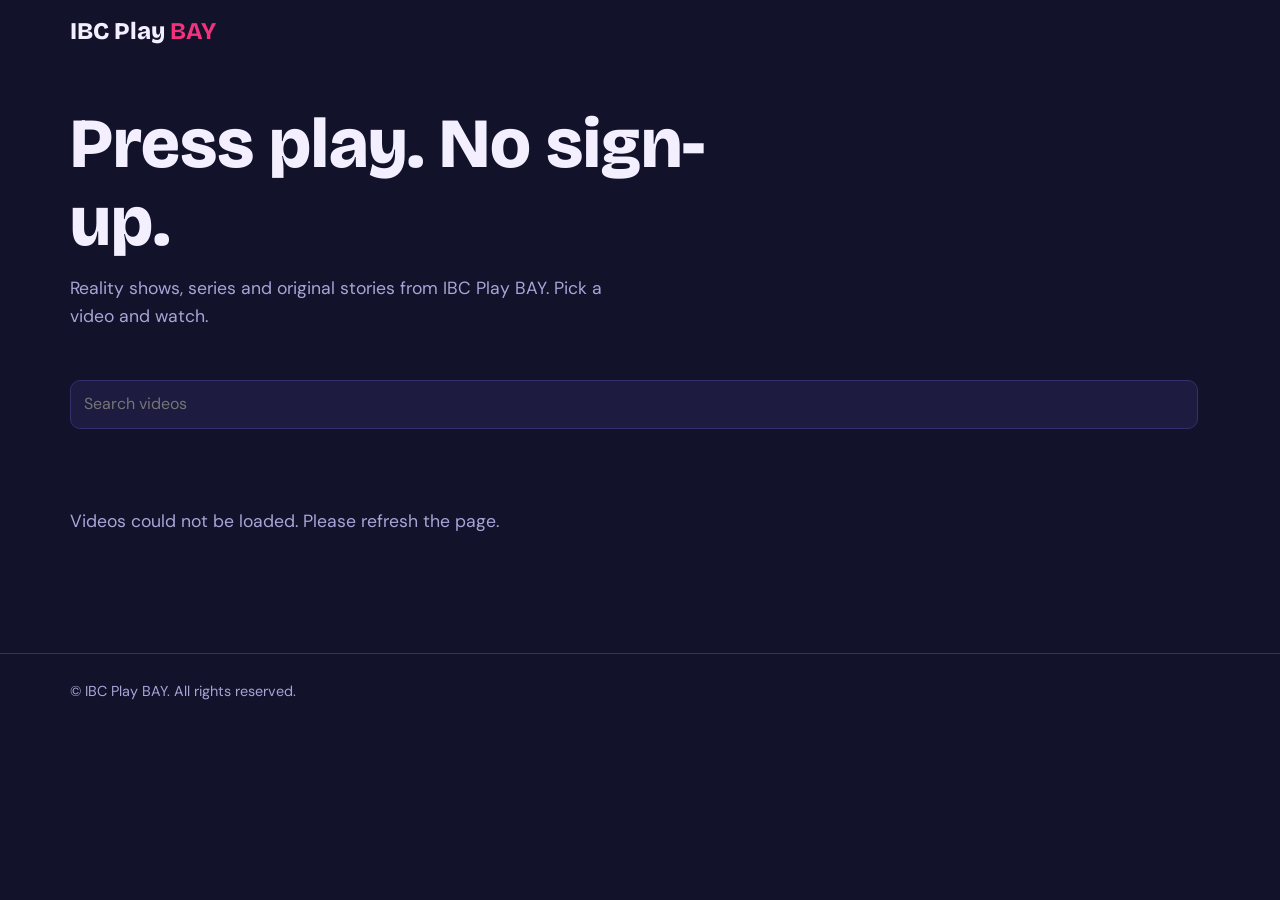
==== index.html @ fec6f66a "Add files via upload" ====
<!doctype html>
<html lang="en">
<head>
<meta charset="utf-8">
<meta name="viewport" content="width=device-width, initial-scale=1, viewport-fit=cover">
<title>IBC Play BAY – Watch Free</title>
<meta name="description" content="IBC Play BAY OTT channel. Watch reality shows and series free, no registration.">
<link rel="preconnect" href="https://fonts.googleapis.com">
<link rel="preconnect" href="https://fonts.gstatic.com" crossorigin>
<link href="https://fonts.googleapis.com/css2?family=Bricolage+Grotesque:wght@700;800&family=DM+Sans:wght@400;600&display=swap" rel="stylesheet">
<link rel="stylesheet" href="style.css">
</head>
<body>
<div class="wrap">
  <header class="top">
    <a class="brand" href="./">IBC Play <b>BAY</b></a>
  </header>
  <section class="hero">
    <h1>Press play. No sign-up.</h1>
    <p>Reality shows, series and original stories from IBC Play BAY. Pick a video and watch.</p>
  </section>
  <div class="bar">
    <input id="q" type="search" placeholder="Search videos" aria-label="Search videos">
    <div class="chips" id="chips" role="group" aria-label="Categories"></div>
  </div>
  <main class="grid" id="grid" aria-live="polite"></main>
</div>
<footer><div class="wrap">© IBC Play BAY. All rights reserved.</div></footer>

<dialog id="dlg" aria-label="Video player">
  <button class="close" id="close" aria-label="Close player">✕</button>
  <div id="stage"></div>
  <div class="info"><h2 id="vt"></h2><p class="meta" id="vm"></p><p id="vd"></p></div>
</dialog>

<script>
const $=s=>document.querySelector(s);
let videos=[],cat='All';
const esc=s=>String(s||'').replace(/[&<>"']/g,c=>({'&':'&amp;','<':'&lt;','>':'&gt;','"':'&quot;',"'":'&#39;'}[c]));

fetch('videos.json?t='+Date.now()).then(r=>r.json()).then(d=>{videos=Array.isArray(d)?d:[];chips();render()})
  .catch(()=>{$('#grid').innerHTML='<p class="empty">Videos could not be loaded. Please refresh the page.</p>'});

function chips(){
  const cats=['All',...new Set(videos.map(v=>v.category).filter(Boolean))];
  $('#chips').innerHTML=cats.map(c=>`<button class="chip" aria-pressed="${c===cat}" data-c="${esc(c)}">${esc(c)}</button>`).join('');
}
$('#chips').onclick=e=>{const b=e.target.closest('.chip');if(!b)return;cat=b.dataset.c;chips();render()};
$('#q').oninput=render;

function render(){
  const q=$('#q').value.toLowerCase();
  const list=videos.filter(v=>(cat==='All'||v.category===cat)&&(v.title+' '+(v.desc||'')+' '+(v.language||'')).toLowerCase().includes(q));
  $('#grid').innerHTML=list.length?list.map(v=>`
    <button class="card" data-id="${esc(v.id)}">
      <div class="thumb" ${v.thumb?`style="background-image:url('${esc(v.thumb)}')"`:''}>${v.thumb?'':esc(v.title.charAt(0))}</div>
      <h3>${esc(v.title)}</h3>
      <div class="meta"><span class="tag">${esc(v.category||'Video')}</span>${v.language?' • '+esc(v.language):''}</div>
    </button>`).join(''):'<p class="empty">'+(videos.length?'No videos match your search.':'New videos are coming soon.')+'</p>';
}
$('#grid').onclick=e=>{const c=e.target.closest('.card');if(c)play(videos.find(v=>v.id===c.dataset.id))};

function yt(u){const m=u.match(/(?:youtu\.be\/|v=|shorts\/|embed\/)([\w-]{11})/);return m&&m[1]}
function play(v){
  if(!v)return;
  const id=v.type==='youtube'&&yt(v.src);
  $('#stage').innerHTML=id
    ?`<iframe class="player" src="https://www.youtube-nocookie.com/embed/${id}?autoplay=1&rel=0" allow="autoplay; fullscreen; picture-in-picture" allowfullscreen title="${esc(v.title)}"></iframe>`
    :`<video class="player" src="${esc(v.src)}" ${v.thumb?`poster="${esc(v.thumb)}"`:''} controls autoplay playsinline></video>`;
  $('#vt').textContent=v.title;
  $('#vm').textContent=[v.category,v.language,v.date].filter(Boolean).join(' • ');
  $('#vd').textContent=v.desc||'';
  $('#dlg').showModal();
}
function stop(){$('#stage').innerHTML='';$('#dlg').close()}
$('#close').onclick=stop;
$('#dlg').addEventListener('close',()=>$('#stage').innerHTML='');
$('#dlg').addEventListener('click',e=>{if(e.target.id==='dlg')stop()});
</script>
</body>
</html>
---- style.css ----
:root{--ink:#12122b;--panel:#1d1b3f;--line:#33306a;--text:#f3efff;--mute:#a9a4d6;--pink:#f2327c;--gold:#ffc857;--r:14px}
*{box-sizing:border-box}
html{scroll-padding-top:env(safe-area-inset-top,0px)}
body{margin:0;background:var(--ink);color:var(--text);font:16px/1.55 "DM Sans",system-ui,sans-serif;padding:env(safe-area-inset-top,0) 0 env(safe-area-inset-bottom,0)}
h1,h2,h3,.brand{font-family:"Bricolage Grotesque","DM Sans",sans-serif;line-height:1.1;margin:0}
a{color:inherit}
:focus-visible{outline:3px solid var(--gold);outline-offset:2px}
.wrap{max-width:1180px;margin:0 auto;padding:0 20px}
header.top{display:flex;align-items:center;justify-content:space-between;padding:18px 0}
.brand{font-size:1.5rem;font-weight:800;text-decoration:none}
.brand b{color:var(--pink)}
.hero{padding:44px 0 28px}
.hero h1{font-size:clamp(2.2rem,6vw,4.4rem);font-weight:800;max-width:15ch}
.hero p{color:var(--mute);max-width:46ch;font-size:1.1rem;margin:14px 0 0}
.bar{display:flex;gap:12px;flex-wrap:wrap;align-items:center;margin:22px 0}
input,select,textarea{background:var(--panel);color:var(--text);border:1px solid var(--line);border-radius:10px;padding:11px 13px;font:inherit;width:100%}
.bar input{flex:1 1 240px;width:auto}
.chips{display:flex;gap:8px;flex-wrap:wrap}
.chip,button{font:inherit;cursor:pointer;border-radius:999px;border:1px solid var(--line);background:transparent;color:var(--text);padding:8px 16px}
.chip[aria-pressed=true]{background:var(--pink);border-color:var(--pink)}
button.primary{background:var(--pink);border-color:var(--pink);font-weight:700;border-radius:10px;padding:12px 20px}
button.ghost:hover,.chip:hover{border-color:var(--pink)}
button:disabled{opacity:.5;cursor:wait}
.grid{display:grid;grid-template-columns:repeat(auto-fill,minmax(260px,1fr));gap:22px;padding-bottom:60px}
.card{background:none;border:0;padding:0;text-align:left;border-radius:var(--r);color:inherit}
.thumb{aspect-ratio:16/9;border-radius:var(--r);background:linear-gradient(135deg,var(--line),var(--pink)) center/cover;display:grid;place-items:center;font:800 2.4rem "Bricolage Grotesque";position:relative;overflow:hidden}
.thumb:after{content:"▶";position:absolute;right:12px;bottom:10px;width:38px;height:38px;border-radius:50%;background:rgba(18,18,43,.8);display:grid;place-items:center;font-size:.9rem;padding-left:3px}
.card:hover .thumb{outline:2px solid var(--gold)}
.card h3{font-size:1.1rem;margin:12px 0 4px}
.meta{color:var(--mute);font-size:.9rem}
.tag{color:var(--gold)}
.empty{color:var(--mute);padding:40px 0;grid-column:1/-1;font-size:1.1rem}
dialog{width:min(960px,96vw);background:var(--ink);color:var(--text);border:1px solid var(--line);border-radius:var(--r);padding:0}
dialog::backdrop{background:rgba(5,5,20,.85)}
.player{aspect-ratio:16/9;background:#000;width:100%;display:block;border:0}
.info{padding:16px 20px 22px}
.info h2{font-size:1.5rem}
.close{position:absolute;top:10px;right:10px;background:rgba(18,18,43,.85);z-index:2}
footer{border-top:1px solid var(--line);color:var(--mute);padding:26px 0;font-size:.9rem}
/* admin */
.panel{background:var(--panel);border:1px solid var(--line);border-radius:var(--r);padding:22px;margin:0 0 24px}
.panel h2{font-size:1.4rem;margin-bottom:14px}
label{display:block;font-weight:600;margin:14px 0 6px}
.row{display:grid;grid-template-columns:1fr 1fr;gap:14px}
@media(max-width:640px){.row{grid-template-columns:1fr}}
.hint{color:var(--mute);font-size:.88rem;margin-top:4px}
.status{margin-top:14px;font-weight:600}
.status.err{color:#ff8a8a}.status.ok{color:#7ee2a8}
.item{display:flex;justify-content:space-between;gap:12px;align-items:center;padding:12px 0;border-top:1px solid var(--line)}
.item:first-of-type{border-top:0}
@media(prefers-reduced-motion:no-preference){.hero h1{animation:rise .7s ease-out}@keyframes rise{from{opacity:0;transform:translateY(14px)}}}
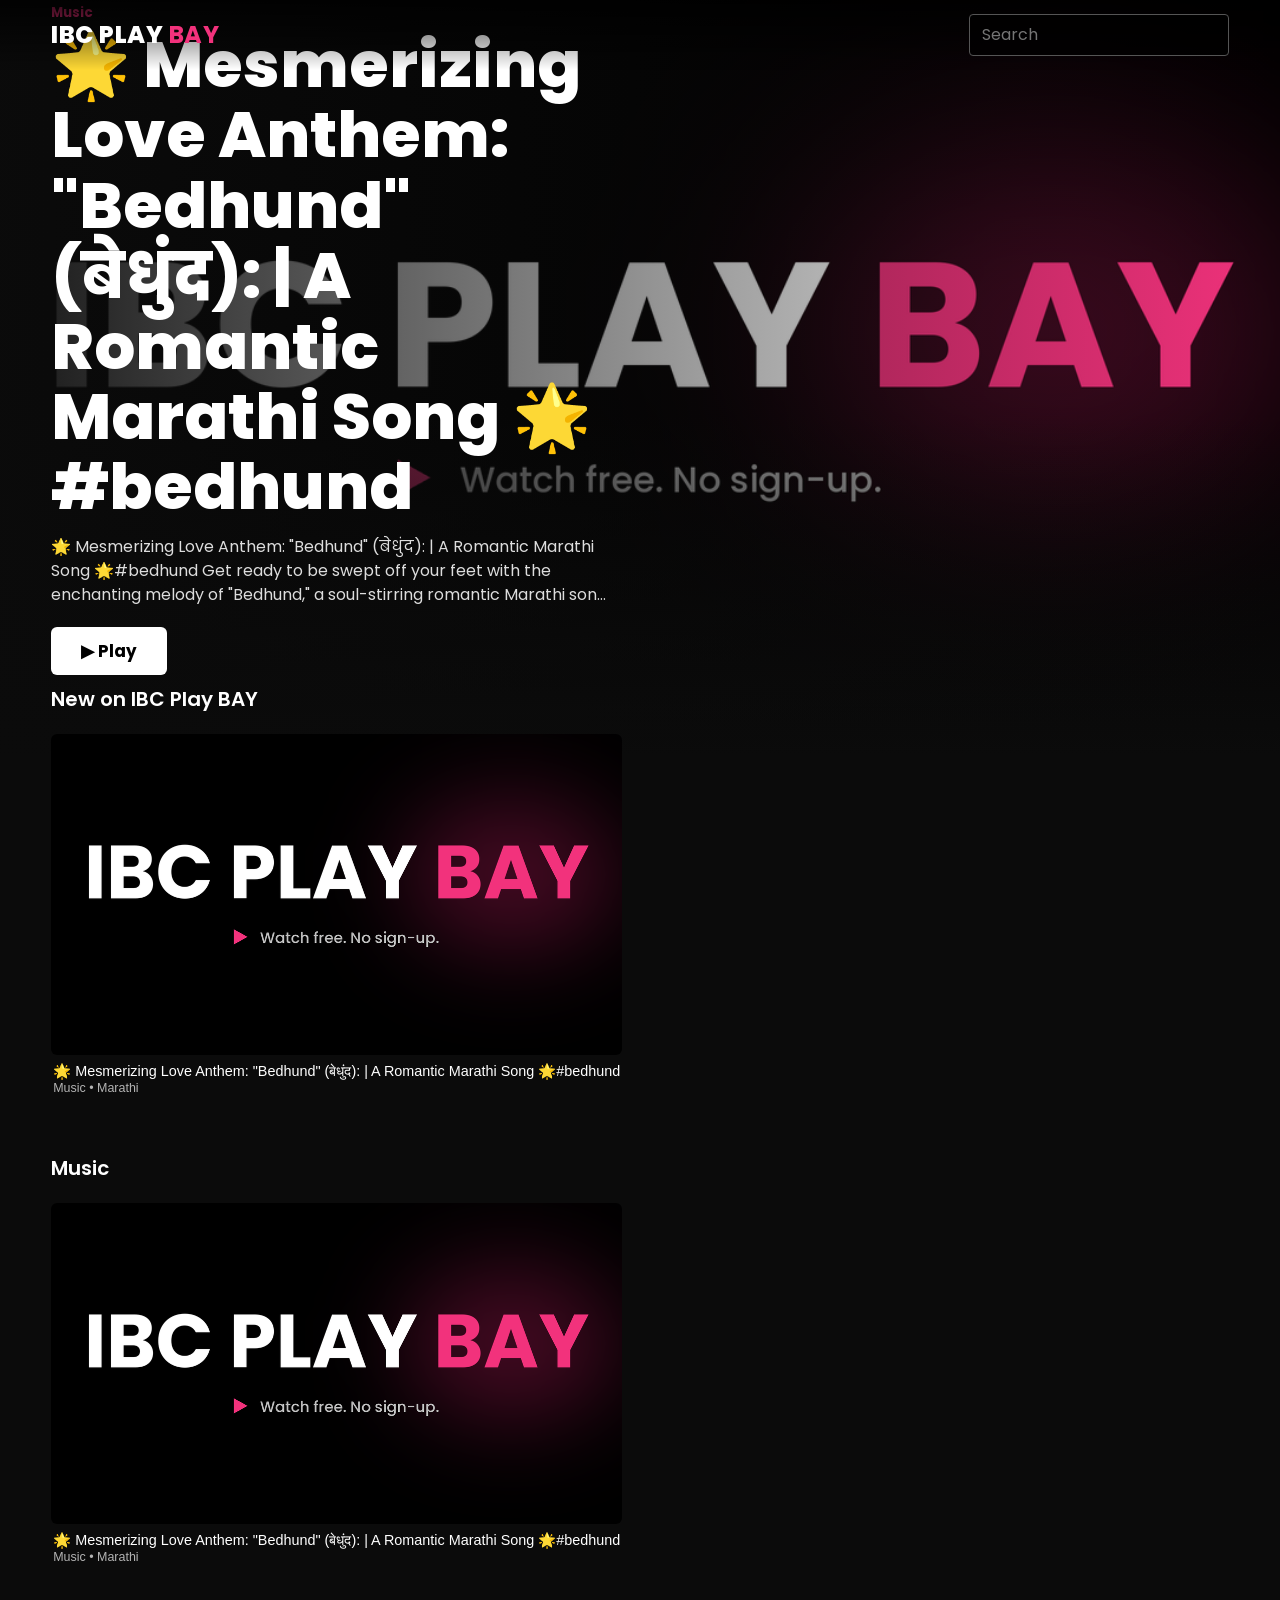
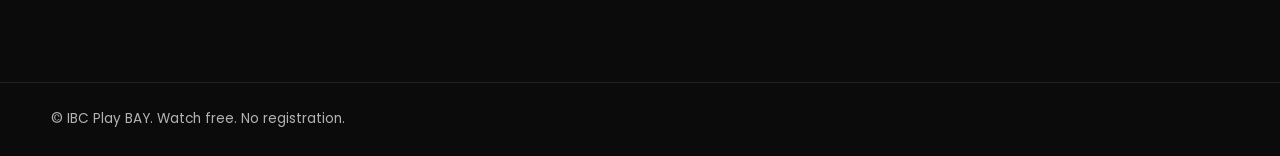
==== commit e0265525: "Add files via upload" ====
--- a/index.html
+++ b/index.html
@@ -5,75 +5,109 @@
 <meta name="viewport" content="width=device-width, initial-scale=1, viewport-fit=cover">
 <title>IBC Play BAY – Watch Free</title>
 <meta name="description" content="IBC Play BAY OTT channel. Watch reality shows and series free, no registration.">
-<link rel="preconnect" href="https://fonts.googleapis.com">
-<link rel="preconnect" href="https://fonts.gstatic.com" crossorigin>
-<link href="https://fonts.googleapis.com/css2?family=Bricolage+Grotesque:wght@700;800&family=DM+Sans:wght@400;600&display=swap" rel="stylesheet">
-<link rel="stylesheet" href="style.css">
+<link href="https://fonts.googleapis.com/css2?family=Poppins:wght@400;500;700;800&display=swap" rel="stylesheet">
+<style>
+:root{--bg:#0b0b0b;--pink:#f2327c;--mute:#b3b3b3}
+*{box-sizing:border-box}
+body{margin:0;background:var(--bg);color:#fff;font:16px/1.5 Poppins,system-ui,sans-serif;padding-bottom:env(safe-area-inset-bottom,0)}
+:focus-visible{outline:3px solid #ffc857;outline-offset:2px}
+nav{position:fixed;top:0;left:0;right:0;z-index:20;display:flex;align-items:center;justify-content:space-between;gap:16px;padding:calc(14px + env(safe-area-inset-top,0px)) 4% 14px;background:linear-gradient(#000c,#0000)}
+nav.solid{background:#0b0b0b}
+.brand{font-weight:800;font-size:1.5rem;text-decoration:none;color:#fff;letter-spacing:.5px}
+.brand b{color:var(--pink)}
+nav input{background:#000a;border:1px solid #555;color:#fff;border-radius:4px;padding:8px 12px;font:inherit;width:min(260px,50vw)}
+.hero{position:relative;min-height:78vh;display:flex;align-items:flex-end;padding:0 4% 9vh;background:#1a1a1a center/cover no-repeat}
+.hero:before{content:"";position:absolute;inset:0;background:linear-gradient(90deg,#0b0b0bf2 0,#0b0b0b66 55%,#0000),linear-gradient(#0000 55%,var(--bg))}
+.hero>div{position:relative;max-width:560px}
+.hero small{color:var(--pink);font-weight:700}
+.hero h1{font-size:clamp(2rem,5.5vw,4rem);line-height:1.1;margin:6px 0 12px;font-weight:800}
+.hero p{color:#ddd;margin:0 0 20px;display:-webkit-box;-webkit-line-clamp:3;-webkit-box-orient:vertical;overflow:hidden}
+.btn{background:#fff;color:#000;border:0;border-radius:6px;padding:11px 30px;font:700 1.05rem Poppins;cursor:pointer}
+.btn:hover{background:#ddd}
+.rows{margin-top:-8vh;position:relative;padding-bottom:60px}
+.row{margin:0 0 30px}
+.row h2{font-size:1.25rem;margin:0 4% 10px;font-weight:600}
+.wrap{position:relative}
+.rail{display:flex;gap:8px;overflow-x:auto;padding:10px 4% 28px;scroll-snap-type:x proximity;scrollbar-width:none}
+.rail::-webkit-scrollbar{display:none}
+.card{flex:0 0 clamp(190px,22vw,300px);background:none;border:0;padding:0;color:inherit;text-align:left;cursor:pointer;scroll-snap-align:start;transition:transform .2s}
+.card:hover,.card:focus-visible{transform:scale(1.1);z-index:5}
+.th{aspect-ratio:16/9;border-radius:6px;background:linear-gradient(135deg,#2a2a2a,var(--pink)) center/cover;display:grid;place-items:center;font:800 2.2rem Poppins}
+.card h3{font-size:.9rem;font-weight:500;margin:8px 2px 0;white-space:nowrap;overflow:hidden;text-overflow:ellipsis}
+.card span{font-size:.78rem;color:var(--mute);margin:0 2px}
+.arrow{position:absolute;top:0;bottom:28px;width:4%;min-width:34px;border:0;background:#000a;color:#fff;font-size:2rem;cursor:pointer;z-index:6;opacity:0;transition:opacity .2s}
+.wrap:hover .arrow{opacity:1}
+.arrow.l{left:0}.arrow.r{right:0}
+@media(hover:none){.arrow{display:none}}
+.res{display:grid;grid-template-columns:repeat(auto-fill,minmax(200px,1fr));gap:22px;padding:110px 4% 60px}
+.res h2{grid-column:1/-1;margin:0}
+.msg{padding:130px 4%;color:var(--mute);font-size:1.1rem}
+dialog{width:min(960px,96vw);background:#141414;color:#fff;border:0;border-radius:10px;padding:0;overflow:hidden}
+dialog::backdrop{background:#000d}
+.player{aspect-ratio:16/9;width:100%;display:block;border:0;background:#000}
+.info{padding:16px 22px 24px}.info h2{margin:0 0 4px}.info .m{color:var(--mute);font-size:.9rem}
+.x{position:absolute;top:10px;right:10px;z-index:3;width:38px;height:38px;border-radius:50%;border:0;background:#000b;color:#fff;font-size:1.1rem;cursor:pointer}
+footer{padding:26px 4%;color:var(--mute);font-size:.85rem;border-top:1px solid #222}
+</style>
 </head>
 <body>
-<div class="wrap">
-  <header class="top">
-    <a class="brand" href="./">IBC Play <b>BAY</b></a>
-  </header>
-  <section class="hero">
-    <h1>Press play. No sign-up.</h1>
-    <p>Reality shows, series and original stories from IBC Play BAY. Pick a video and watch.</p>
-  </section>
-  <div class="bar">
-    <input id="q" type="search" placeholder="Search videos" aria-label="Search videos">
-    <div class="chips" id="chips" role="group" aria-label="Categories"></div>
-  </div>
-  <main class="grid" id="grid" aria-live="polite"></main>
-</div>
-<footer><div class="wrap">© IBC Play BAY. All rights reserved.</div></footer>
+<nav id="nav"><a class="brand" href="./">IBC PLAY <b>BAY</b></a><input id="q" type="search" placeholder="Search" aria-label="Search videos"></nav>
+<div id="app"></div>
+<footer>© IBC Play BAY. Watch free. No registration.</footer>
 
 <dialog id="dlg" aria-label="Video player">
-  <button class="close" id="close" aria-label="Close player">✕</button>
+  <button class="x" id="x" aria-label="Close">✕</button>
   <div id="stage"></div>
-  <div class="info"><h2 id="vt"></h2><p class="meta" id="vm"></p><p id="vd"></p></div>
+  <div class="info"><h2 id="vt"></h2><div class="m" id="vm"></div><p id="vd"></p></div>
 </dialog>
 
 <script>
 const $=s=>document.querySelector(s);
-let videos=[],cat='All';
+let videos=[];
 const esc=s=>String(s||'').replace(/[&<>"']/g,c=>({'&':'&amp;','<':'&lt;','>':'&gt;','"':'&quot;',"'":'&#39;'}[c]));
+const yt=u=>{const m=String(u).match(/(?:youtu\.be\/|v=|shorts\/|embed\/)([\w-]{11})/);return m&&m[1]};
+const thumbOf=v=>v.thumb||(v.type==='youtube'&&yt(v.src)?`https://img.youtube.com/vi/${yt(v.src)}/hqdefault.jpg`:'');
 
-fetch('videos.json?t='+Date.now()).then(r=>r.json()).then(d=>{videos=Array.isArray(d)?d:[];chips();render()})
-  .catch(()=>{$('#grid').innerHTML='<p class="empty">Videos could not be loaded. Please refresh the page.</p>'});
+fetch('videos.json?t='+Date.now()).then(r=>r.json()).then(d=>{videos=Array.isArray(d)?d:[];home()})
+ .catch(()=>$('#app').innerHTML='<p class="msg">Videos could not be loaded. Please refresh.</p>');
 
-function chips(){
-  const cats=['All',...new Set(videos.map(v=>v.category).filter(Boolean))];
-  $('#chips').innerHTML=cats.map(c=>`<button class="chip" aria-pressed="${c===cat}" data-c="${esc(c)}">${esc(c)}</button>`).join('');
+const card=v=>{const t=thumbOf(v);return `<button class="card" data-id="${esc(v.id)}"><div class="th" ${t?`style="background-image:url('${esc(t)}')"`:''}>${t?'':esc(v.title.charAt(0))}</div><h3>${esc(v.title)}</h3><span>${esc([v.category,v.language].filter(Boolean).join(' • '))}</span></button>`};
+const row=(t,l)=>`<section class="row"><h2>${esc(t)}</h2><div class="wrap"><button class="arrow l" aria-label="Scroll left">‹</button><div class="rail">${l.map(card).join('')}</div><button class="arrow r" aria-label="Scroll right">›</button></div></section>`;
+
+function home(){
+  if(!videos.length){$('#app').innerHTML='<p class="msg">New videos are coming soon. Please visit again.</p>';return}
+  const h=videos[0],t=thumbOf(h);
+  let html=`<header class="hero" ${t?`style="background-image:url('${esc(t)}')"`:''}><div><small>${esc(h.category||'Now streaming')}</small><h1>${esc(h.title)}</h1><p>${esc(h.desc)}</p><button class="btn" data-id="${esc(h.id)}">▶ Play</button></div></header><main class="rows">`;
+  html+=row('New on IBC Play BAY',videos.slice(0,12));
+  [...new Set(videos.map(v=>v.category).filter(Boolean))].forEach(c=>html+=row(c,videos.filter(v=>v.category===c)));
+  $('#app').innerHTML=html+'</main>';
 }
-$('#chips').onclick=e=>{const b=e.target.closest('.chip');if(!b)return;cat=b.dataset.c;chips();render()};
-$('#q').oninput=render;
+$('#q').oninput=e=>{
+  const q=e.target.value.trim().toLowerCase();
+  if(!q)return home();
+  const l=videos.filter(v=>(v.title+' '+(v.desc||'')+' '+(v.category||'')+' '+(v.language||'')).toLowerCase().includes(q));
+  $('#app').innerHTML=`<div class="res"><h2>Results for “${esc(q)}”</h2>${l.length?l.map(card).join(''):'<p class="msg" style="padding:30px 0">No videos found.</p>'}</div>`;
+};
+$('#app').onclick=e=>{
+  const a=e.target.closest('.arrow');
+  if(a){const r=a.parentNode.querySelector('.rail');r.scrollBy({left:(a.classList.contains('l')?-1:1)*r.clientWidth*.85,behavior:'smooth'});return}
+  const c=e.target.closest('[data-id]');if(c)play(videos.find(v=>v.id===c.dataset.id));
+};
+addEventListener('scroll',()=>$('#nav').classList.toggle('solid',scrollY>40));
 
-function render(){
-  const q=$('#q').value.toLowerCase();
-  const list=videos.filter(v=>(cat==='All'||v.category===cat)&&(v.title+' '+(v.desc||'')+' '+(v.language||'')).toLowerCase().includes(q));
-  $('#grid').innerHTML=list.length?list.map(v=>`
-    <button class="card" data-id="${esc(v.id)}">
-      <div class="thumb" ${v.thumb?`style="background-image:url('${esc(v.thumb)}')"`:''}>${v.thumb?'':esc(v.title.charAt(0))}</div>
-      <h3>${esc(v.title)}</h3>
-      <div class="meta"><span class="tag">${esc(v.category||'Video')}</span>${v.language?' • '+esc(v.language):''}</div>
-    </button>`).join(''):'<p class="empty">'+(videos.length?'No videos match your search.':'New videos are coming soon.')+'</p>';
-}
-$('#grid').onclick=e=>{const c=e.target.closest('.card');if(c)play(videos.find(v=>v.id===c.dataset.id))};
-
-function yt(u){const m=u.match(/(?:youtu\.be\/|v=|shorts\/|embed\/)([\w-]{11})/);return m&&m[1]}
 function play(v){
   if(!v)return;
   const id=v.type==='youtube'&&yt(v.src);
   $('#stage').innerHTML=id
-    ?`<iframe class="player" src="https://www.youtube-nocookie.com/embed/${id}?autoplay=1&rel=0" allow="autoplay; fullscreen; picture-in-picture" allowfullscreen title="${esc(v.title)}"></iframe>`
-    :`<video class="player" src="${esc(v.src)}" ${v.thumb?`poster="${esc(v.thumb)}"`:''} controls autoplay playsinline></video>`;
+   ?`<iframe class="player" src="https://www.youtube-nocookie.com/embed/${id}?autoplay=1&rel=0" allow="autoplay; fullscreen; picture-in-picture" allowfullscreen title="${esc(v.title)}"></iframe>`
+   :`<video class="player" src="${esc(v.src)}" ${v.thumb?`poster="${esc(v.thumb)}"`:''} controls autoplay playsinline></video>`;
   $('#vt').textContent=v.title;
   $('#vm').textContent=[v.category,v.language,v.date].filter(Boolean).join(' • ');
   $('#vd').textContent=v.desc||'';
   $('#dlg').showModal();
 }
-function stop(){$('#stage').innerHTML='';$('#dlg').close()}
-$('#close').onclick=stop;
+const stop=()=>$('#dlg').close();
+$('#x').onclick=stop;
 $('#dlg').addEventListener('close',()=>$('#stage').innerHTML='');
 $('#dlg').addEventListener('click',e=>{if(e.target.id==='dlg')stop()});
 </script>
